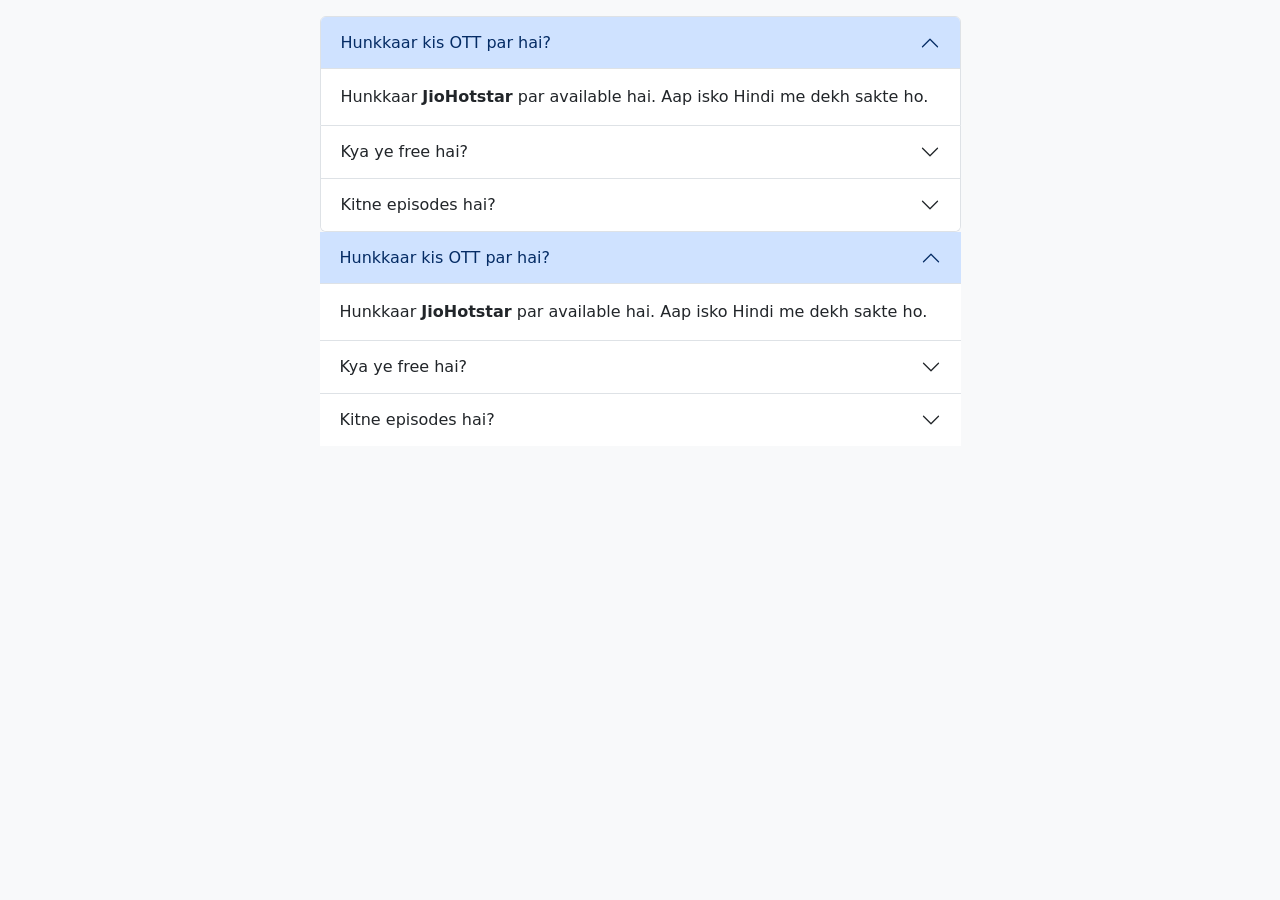
==== Practice/index.html @ 6423db5e "nn" ====
<!DOCTYPE html>
<html>
<head>
  <link href="https://cdn.jsdelivr.net/npm/bootstrap@5.3.3/dist/css/bootstrap.min.css" rel="stylesheet">
</head>
<body class="bg-light p-3">


    
<div class="container">
  <div class="row justify-content-center">
    <div class="col-lg-7">

      <!-- Accordion Start - ID yaha dena zaruri hai -->
      <div class="accordion" id="myFaq">

        <!-- ITEM 1 -->
        <div class="accordion-item">
          <h2 class="accordion-header">
            <!-- Button jo click hoga -->
            <button class="accordion-button" type="button" data-bs-toggle="collapse" data-bs-target="#q1">
              Hunkkaar kis OTT par hai?
            </button>
          </h2>
          <!-- Jo content khulega / band hoga -->
          <div id="q1" class="accordion-collapse collapse show" data-bs-parent="#myFaq">
            <div class="accordion-body">
              Hunkkaar <strong>JioHotstar</strong> par available hai. Aap isko Hindi me dekh sakte ho.
            </div>
          </div>
        </div>

        <!-- ITEM 2 -->
        <div class="accordion-item">
          <h2 class="accordion-header">
            <button class="accordion-button collapsed" type="button" data-bs-toggle="collapse" data-bs-target="#q2">
              Kya ye free hai?
            </button>
          </h2>
          <div id="q2" class="accordion-collapse collapse" data-bs-parent="#myFaq">
            <div class="accordion-body">
              Nahi, iske liye Hotstar ka subscription lena padega.
            </div>
          </div>
        </div>

        <!-- ITEM 3 -->
        <div class="accordion-item">
          <h2 class="accordion-header">
            <button class="accordion-button collapsed" type="button" data-bs-toggle="collapse" data-bs-target="#q3">
              Kitne episodes hai?
            </button>
          </h2>
          <div id="q3" class="accordion-collapse collapse" data-bs-parent="#myFaq">
            <div class="accordion-body">
              Total 8 episodes hai, har episode 40 min ka hai.
            </div>
          </div>
        </div>

      </div>
      <!-- Accordion End -->

    </div>
  </div>
</div>




<div class="container">
  <div class="row justify-content-center">
    <div class="col-lg-7">

      <!-- Accordion Start - ID yaha dena zaruri hai -->
      <div class="accordion accordion-flush" id="myFaq">

        <!-- ITEM 1 -->
        <div class="accordion-item">
          <h2 class="accordion-header">
            <!-- Button jo click hoga -->
            <button class="accordion-button" type="button" data-bs-toggle="collapse" data-bs-target="#q1">
              Hunkkaar kis OTT par hai?
            </button>
          </h2>
          <!-- Jo content khulega / band hoga -->
          <div id="q1" class="accordion-collapse collapse show" >
            <div class="accordion-body">
              Hunkkaar <strong>JioHotstar</strong> par available hai. Aap isko Hindi me dekh sakte ho.
            </div>
          </div>
        </div>

        <!-- ITEM 2 -->
        <div class="accordion-item">
          <h2 class="accordion-header">
            <button class="accordion-button collapsed" type="button" data-bs-toggle="collapse" data-bs-target="#q2">
              Kya ye free hai?
            </button>
          </h2>
          <div id="q2" class="accordion-collapse collapse" >
            <div class="accordion-body">
             <img src="s2.avif" class="img-fluid rounded" alt="">
            </div>
          </div>
        </div>

        <!-- ITEM 3 -->
        <div class="accordion-item">
          <h2 class="accordion-header">
            <button class="accordion-button collapsed" type="button" data-bs-toggle="collapse" data-bs-target="#q3">
              Kitne episodes hai?
            </button>
          </h2>
          <div id="q3" class="accordion-collapse collapse" >
            <div class="accordion-body">
              Total 8 episodes hai, har episode 40 min ka hai.
            </div>
          </div>
        </div>

      </div>
      <!-- Accordion End -->

    </div>
  </div>
</div>

<script src="https://cdn.jsdelivr.net/npm/bootstrap@5.3.3/dist/js/bootstrap.bundle.min.js"></script>
</body>
</html>
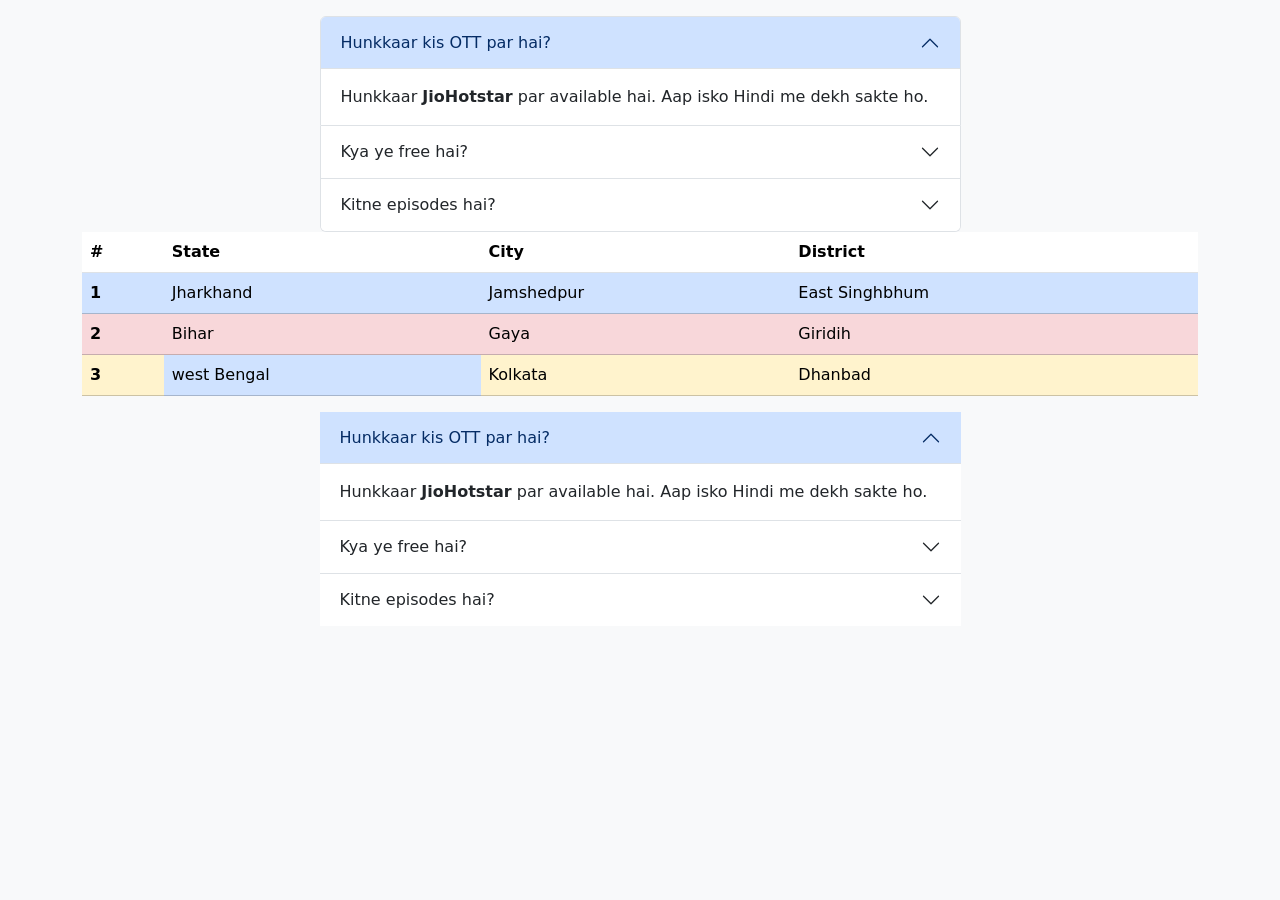
==== commit c4c6b959: "nn" ====
--- a/Practice/index.html
+++ b/Practice/index.html
@@ -1,131 +1,184 @@
 <!DOCTYPE html>
 <html>
+
 <head>
   <link href="https://cdn.jsdelivr.net/npm/bootstrap@5.3.3/dist/css/bootstrap.min.css" rel="stylesheet">
 </head>
+
 <body class="bg-light p-3">
 
 
-    
-<div class="container">
-  <div class="row justify-content-center">
-    <div class="col-lg-7">
 
-      <!-- Accordion Start - ID yaha dena zaruri hai -->
-      <div class="accordion" id="myFaq">
+  <div class="container">
+    <div class="row justify-content-center">
+      <div class="col-lg-7">
 
-        <!-- ITEM 1 -->
-        <div class="accordion-item">
-          <h2 class="accordion-header">
-            <!-- Button jo click hoga -->
-            <button class="accordion-button" type="button" data-bs-toggle="collapse" data-bs-target="#q1">
-              Hunkkaar kis OTT par hai?
-            </button>
-          </h2>
-          <!-- Jo content khulega / band hoga -->
-          <div id="q1" class="accordion-collapse collapse show" data-bs-parent="#myFaq">
-            <div class="accordion-body">
-              Hunkkaar <strong>JioHotstar</strong> par available hai. Aap isko Hindi me dekh sakte ho.
+        <!-- Accordion Start - ID yaha dena zaruri hai -->
+        <div class="accordion" id="myFaq">
+
+          <!-- ITEM 1 -->
+          <div class="accordion-item">
+            <h2 class="accordion-header">
+              <!-- Button jo click hoga -->
+              <button class="accordion-button" type="button" data-bs-toggle="collapse" data-bs-target="#q1">
+                Hunkkaar kis OTT par hai?
+              </button>
+            </h2>
+            <!-- Jo content khulega / band hoga -->
+            <div id="q1" class="accordion-collapse collapse show" data-bs-parent="#myFaq">
+              <div class="accordion-body">
+                Hunkkaar <strong>JioHotstar</strong> par available hai. Aap isko Hindi me dekh sakte ho.
+              </div>
             </div>
           </div>
-        </div>
 
-        <!-- ITEM 2 -->
-        <div class="accordion-item">
-          <h2 class="accordion-header">
-            <button class="accordion-button collapsed" type="button" data-bs-toggle="collapse" data-bs-target="#q2">
-              Kya ye free hai?
-            </button>
-          </h2>
-          <div id="q2" class="accordion-collapse collapse" data-bs-parent="#myFaq">
-            <div class="accordion-body">
-              Nahi, iske liye Hotstar ka subscription lena padega.
+          <!-- ITEM 2 -->
+          <div class="accordion-item">
+            <h2 class="accordion-header">
+              <button class="accordion-button collapsed" type="button" data-bs-toggle="collapse" data-bs-target="#q2">
+                Kya ye free hai?
+              </button>
+            </h2>
+            <div id="q2" class="accordion-collapse collapse" data-bs-parent="#myFaq">
+              <div class="accordion-body">
+                Nahi, iske liye Hotstar ka subscription lena padega.
+              </div>
             </div>
           </div>
-        </div>
 
-        <!-- ITEM 3 -->
-        <div class="accordion-item">
-          <h2 class="accordion-header">
-            <button class="accordion-button collapsed" type="button" data-bs-toggle="collapse" data-bs-target="#q3">
-              Kitne episodes hai?
-            </button>
-          </h2>
-          <div id="q3" class="accordion-collapse collapse" data-bs-parent="#myFaq">
-            <div class="accordion-body">
-              Total 8 episodes hai, har episode 40 min ka hai.
+          <!-- ITEM 3 -->
+          <div class="accordion-item">
+            <h2 class="accordion-header">
+              <button class="accordion-button collapsed" type="button" data-bs-toggle="collapse" data-bs-target="#q3">
+                Kitne episodes hai?
+              </button>
+            </h2>
+            <div id="q3" class="accordion-collapse collapse" data-bs-parent="#myFaq">
+              <div class="accordion-body">
+                Total 8 episodes hai, har episode 40 min ka hai.
+              </div>
             </div>
           </div>
+
         </div>
+        <!-- Accordion End -->
 
       </div>
-      <!-- Accordion End -->
-
     </div>
   </div>
-</div>
+
+
+  <section>
+    <div class="container">
+      <div class="row">
+        <div class="col">
+          <table class="table">
+            <thead>
+              <tr>
+                <th scope="col">#</th>
+                <th scope="col">State</th>
+                <th scope="col">City</th>
+                <th scope="col">District</th>
+              </tr>
+            </thead>
+            <tbody>
+              <tr class="table-primary">
+                <th scope="row">1</th>
+                <td>Jharkhand</td>
+                <td>Jamshedpur</td>
+                <td>East Singhbhum</td>
+              </tr>
+              <tr class="table-danger">
+                <th scope="row">2</th>
+                <td>Bihar</td>
+                <td>Gaya</td>
+                <td>Giridih</td>
+              </tr>
+              <tr class="table-warning">
+                <th scope="row">3</th>
+                <td class="table-primary">west Bengal</td>
+                <td>Kolkata</td>
+                <td>Dhanbad</td>
+              </tr>
+            </tbody>
+          </table>
+        </div>
+      </div>
+    </div>
+  </section>
+
+  <section>
+    <div class="container">
+      <div class="row">
+        <div class="col">
+         
+        </div>
+      </div>
+    </div>
+  </section>
 
 
 
 
-<div class="container">
-  <div class="row justify-content-center">
-    <div class="col-lg-7">
+  <div class="container">
+    <div class="row justify-content-center">
+      <div class="col-lg-7">
 
-      <!-- Accordion Start - ID yaha dena zaruri hai -->
-      <div class="accordion accordion-flush" id="myFaq">
+        <!-- Accordion Start - ID yaha dena zaruri hai -->
+        <div class="accordion accordion-flush" id="myFaq">
 
-        <!-- ITEM 1 -->
-        <div class="accordion-item">
-          <h2 class="accordion-header">
-            <!-- Button jo click hoga -->
-            <button class="accordion-button" type="button" data-bs-toggle="collapse" data-bs-target="#q1">
-              Hunkkaar kis OTT par hai?
-            </button>
-          </h2>
-          <!-- Jo content khulega / band hoga -->
-          <div id="q1" class="accordion-collapse collapse show" >
-            <div class="accordion-body">
-              Hunkkaar <strong>JioHotstar</strong> par available hai. Aap isko Hindi me dekh sakte ho.
+          <!-- ITEM 1 -->
+          <div class="accordion-item">
+            <h2 class="accordion-header">
+              <!-- Button jo click hoga -->
+              <button class="accordion-button" type="button" data-bs-toggle="collapse" data-bs-target="#q1">
+                Hunkkaar kis OTT par hai?
+              </button>
+            </h2>
+            <!-- Jo content khulega / band hoga -->
+            <div id="q1" class="accordion-collapse collapse show">
+              <div class="accordion-body">
+                Hunkkaar <strong>JioHotstar</strong> par available hai. Aap isko Hindi me dekh sakte ho.
+              </div>
             </div>
           </div>
-        </div>
 
-        <!-- ITEM 2 -->
-        <div class="accordion-item">
-          <h2 class="accordion-header">
-            <button class="accordion-button collapsed" type="button" data-bs-toggle="collapse" data-bs-target="#q2">
-              Kya ye free hai?
-            </button>
-          </h2>
-          <div id="q2" class="accordion-collapse collapse" >
-            <div class="accordion-body">
-             <img src="s2.avif" class="img-fluid rounded" alt="">
+          <!-- ITEM 2 -->
+          <div class="accordion-item">
+            <h2 class="accordion-header">
+              <button class="accordion-button collapsed" type="button" data-bs-toggle="collapse" data-bs-target="#q2">
+                Kya ye free hai?
+              </button>
+            </h2>
+            <div id="q2" class="accordion-collapse collapse">
+              <div class="accordion-body">
+                <img src="s2.avif" class="img-fluid rounded" alt="">
+              </div>
             </div>
           </div>
-        </div>
 
-        <!-- ITEM 3 -->
-        <div class="accordion-item">
-          <h2 class="accordion-header">
-            <button class="accordion-button collapsed" type="button" data-bs-toggle="collapse" data-bs-target="#q3">
-              Kitne episodes hai?
-            </button>
-          </h2>
-          <div id="q3" class="accordion-collapse collapse" >
-            <div class="accordion-body">
-              Total 8 episodes hai, har episode 40 min ka hai.
+          <!-- ITEM 3 -->
+          <div class="accordion-item">
+            <h2 class="accordion-header">
+              <button class="accordion-button collapsed" type="button" data-bs-toggle="collapse" data-bs-target="#q3">
+                Kitne episodes hai?
+              </button>
+            </h2>
+            <div id="q3" class="accordion-collapse collapse">
+              <div class="accordion-body">
+                Total 8 episodes hai, har episode 40 min ka hai.
+              </div>
             </div>
           </div>
+
         </div>
+        <!-- Accordion End -->
 
       </div>
-      <!-- Accordion End -->
-
     </div>
   </div>
-</div>
 
-<script src="https://cdn.jsdelivr.net/npm/bootstrap@5.3.3/dist/js/bootstrap.bundle.min.js"></script>
+  <script src="https://cdn.jsdelivr.net/npm/bootstrap@5.3.3/dist/js/bootstrap.bundle.min.js"></script>
 </body>
+
 </html>
